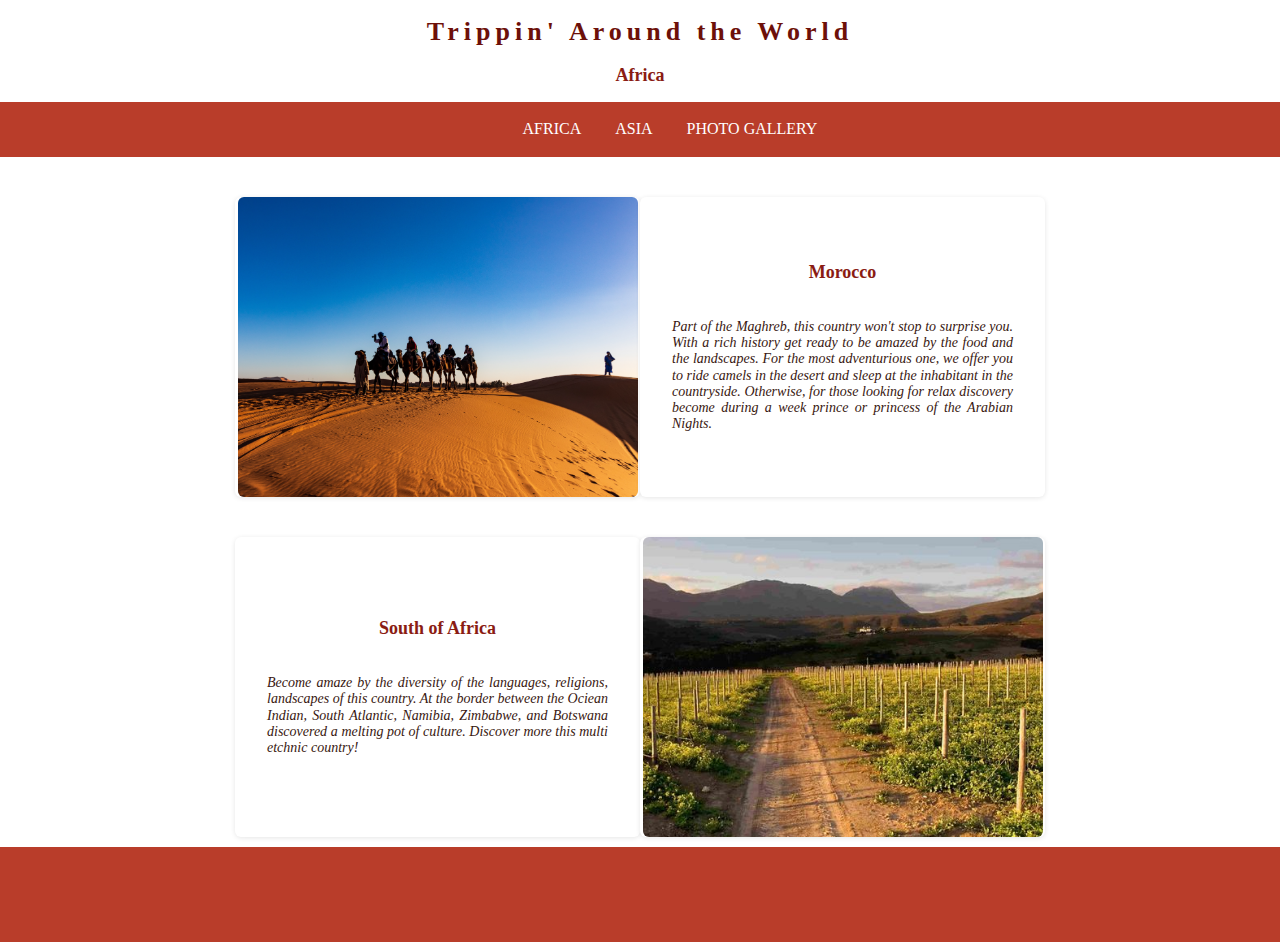
==== Africa.html @ 36d425b9 "Add files via upload" ====
<!DOCTYPE html>
<html>
  <head>
		<title>Trippin' Aroung the World
		</title>
		<meta name = "description" content="Trippin'">
		<meta charset = utf-8>
		<link rel="stylesheet" href="https://use.fontawesome.com/releases/v5.8.1/css/all.css" integrity="sha384-50oBUHEmvpQ+1lW4y57PTFmhCaXp0ML5d60M1M7uH2+nqUivzIebhndOJK28anvf" crossorigin="anonymous">
		<link rel="stylesheet" href="css/style.css">
  </head>

<body>
    <header>
      <h1 class="header-title" href="index.html">Trippin' Around the World</h1>
      <div class="header-subtitle">Africa</div>
    </header>

	<div class="card-sidebar navbar-icons">
		<ul>
			<li><a href="index.html"><i class="fas fa-home"></i></a></li>
			<li><a href="Africa.html">Africa</a></li>
			<li><a href="Asia.html">Asia</a></li>
			<li><a href="photo.html">Photo Gallery</a></li>
		</ul>
	</div>


	<div class="page-content">

			 <div class="container">

			    <div class="blocks">
			        <div class="block-line">
			            <div class="block">
			 				<img src="images/morocco.jpg" class="index block-image"></a>
			 			</div>
			 		<div class="block block-text home-block">
			 			<h3>Morocco</h3> 
			 			<h4> Part of the Maghreb, this country won't stop to surprise you. With a rich history get ready to be amazed by the food and the landscapes. For the most adventurious one, we offer you to ride camels in the desert and sleep at the inhabitant in the countryside. Otherwise, for those looking for relax discovery become during a week prince or princess of the Arabian Nights.</h4>
					</div>	 					 			
			 		</div>
			 	</div>

			    <div class="blocks">
			        <div class="block-line">
			 		<div class="block block-text home-block">
			 			<h3>South of Africa</h3>
			 			<h4>Become amaze by the diversity of the languages, religions, landscapes of this country. At the border between the Ociean Indian, South Atlantic, Namibia, Zimbabwe, and Botswana discovered a melting pot of culture. Discover more this multi etchnic country!</h4>
					</div>
					<div class="block">
			 				<img src="images/south_africa.jpg" class="index block-image"></a>
			 		</div>	 					 			
			 		</div>
			 	</div>	 	


 </div>
				<div id="piedpage" class = "card-sidebar navbar-icons">
					<ul class = "list-inline">
						<li>
							<a href="https://twitter.com/"> 
							<i class="fab fa-twitter fa-2x"></i>
							</a>
						</li>
					</ul>
				</div>
	
  </body>
  
</html>
---- css/style.css ----
/* Color & Fonts */

/* Importing Google fonts */
@import url("https://fonts.googleapis.com/css?family=Lora:400,700|Roboto:300,400,700");

/* Importing component files */
@import url("components/avatar.css");
@import url("components/banner.css");
@import url("components/button.css");
@import url("components/container.css");
@import url("components/media.css");

body {         
  background-color: F6F6F6; 
  line-height: 1.16;
  font-weight: lighter;
  margin: 0px auto
}
/*h1, h2, h3, h4 { 
  font-family: Lucida, serif;
  font-weight: lighter;
  flex-grow: 1;
  padding-left: 20px;
}*/

h1 {  
  color: white; 
  font-family: Lucida, serif;
  font-size: 60px;
  letter-spacing: 5px;
  text-align: center;
}

h2 {         
  color: #b93d2a; 
  font-family: Lucida, serif;
  font-weight: bold;
  font-size: 26px;
  text-align: justify;
}

h3 {         
  color: #8a1c13; 
  font-family: Lucida, serif;
  font-weight: bold;
  font-size: 18px;
  text-align: justify;
}

h4 {         
  color: #381710; 
  font-family: Lucida, serif;
  font-weight: lighter;
  font-style: italic;
  font-size: 14px;
  text-align: justify;
}

a {         
  text-decoration: none;
  color:#0089c9;
  transition: color 0.3s ease;
}
a:hover { 
  color:#381710;
}
p {         
  text-justify: justify;
  font-size: 14px;
  color:#828d99;
}

/*Header*/

header {
  text-align: center;
  margin-bottom: 1rem;
}

.header-title {
  color: #6d1009; 
  font-family: Lucida, serif;
  font-weight: bold;
  font-size: 26px;
  text-align: center;
}

.header-subtitle {
  color: #8a1c13; 
  font-family: Lucida, serif;
  font-weight: bold;
  font-size: 18px;
  text-align: center;
}

.center{
  text-align: center;
}
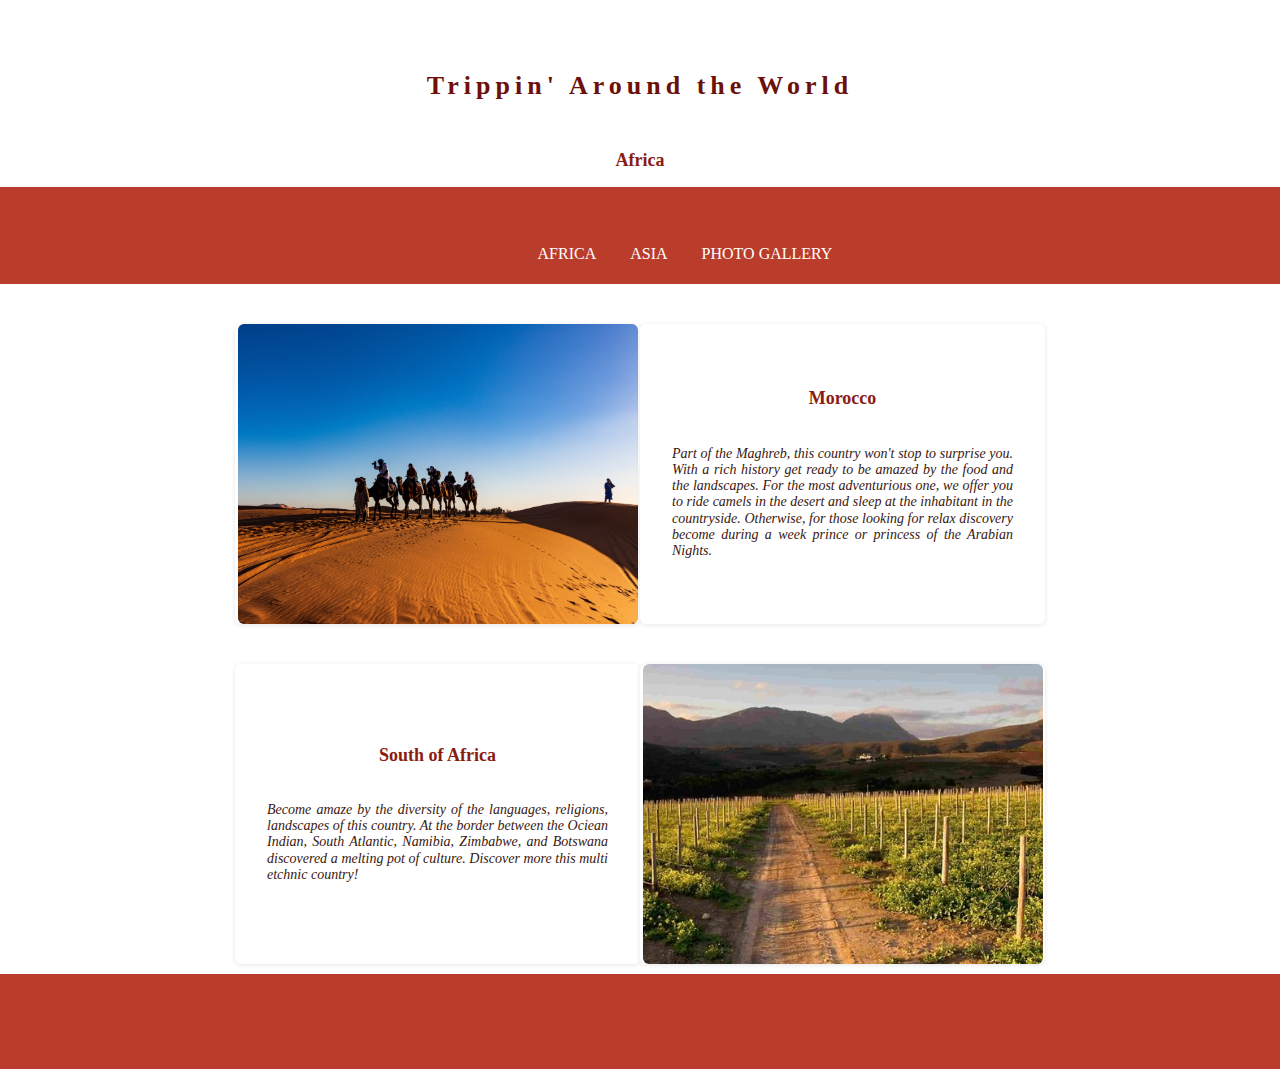
==== commit 8cce2058: "Add files via upload" ====
--- a/Africa.html
+++ b/Africa.html
@@ -11,13 +11,12 @@
 
 <body>
     <header>
-      <h1 class="header-title" href="index.html">Trippin' Around the World</h1>
+      <h1><a class="header-title" href="index.html">Trippin' Around the World</h1>
       <div class="header-subtitle">Africa</div>
     </header>
 
 	<div class="card-sidebar navbar-icons">
 		<ul>
-			<li><a href="index.html"><i class="fas fa-home"></i></a></li>
 			<li><a href="Africa.html">Africa</a></li>
 			<li><a href="Asia.html">Asia</a></li>
 			<li><a href="photo.html">Photo Gallery</a></li>
@@ -35,9 +34,9 @@
 			 				<img src="images/morocco.jpg" class="index block-image"></a>
 			 			</div>
 			 		<div class="block block-text home-block">
-			 			<h3>Morocco</h3> 
+			 			<h3>Morocco</h3>
 			 			<h4> Part of the Maghreb, this country won't stop to surprise you. With a rich history get ready to be amazed by the food and the landscapes. For the most adventurious one, we offer you to ride camels in the desert and sleep at the inhabitant in the countryside. Otherwise, for those looking for relax discovery become during a week prince or princess of the Arabian Nights.</h4>
-					</div>	 					 			
+					</div>
 			 		</div>
 			 	</div>
 
@@ -49,22 +48,22 @@
 					</div>
 					<div class="block">
 			 				<img src="images/south_africa.jpg" class="index block-image"></a>
-			 		</div>	 					 			
 			 		</div>
-			 	</div>	 	
+			 		</div>
+			 	</div>
 
 
  </div>
 				<div id="piedpage" class = "card-sidebar navbar-icons">
 					<ul class = "list-inline">
 						<li>
-							<a href="https://twitter.com/"> 
-							<i class="fab fa-twitter fa-2x"></i>
+							<a href="https://www.youtube.com/watch?v=lJ87yD_8u3U">
+							<i class="fab fa-youtube"></i>
 							</a>
 						</li>
 					</ul>
 				</div>
-	
+
   </body>
-  
-</html>+
+</html>
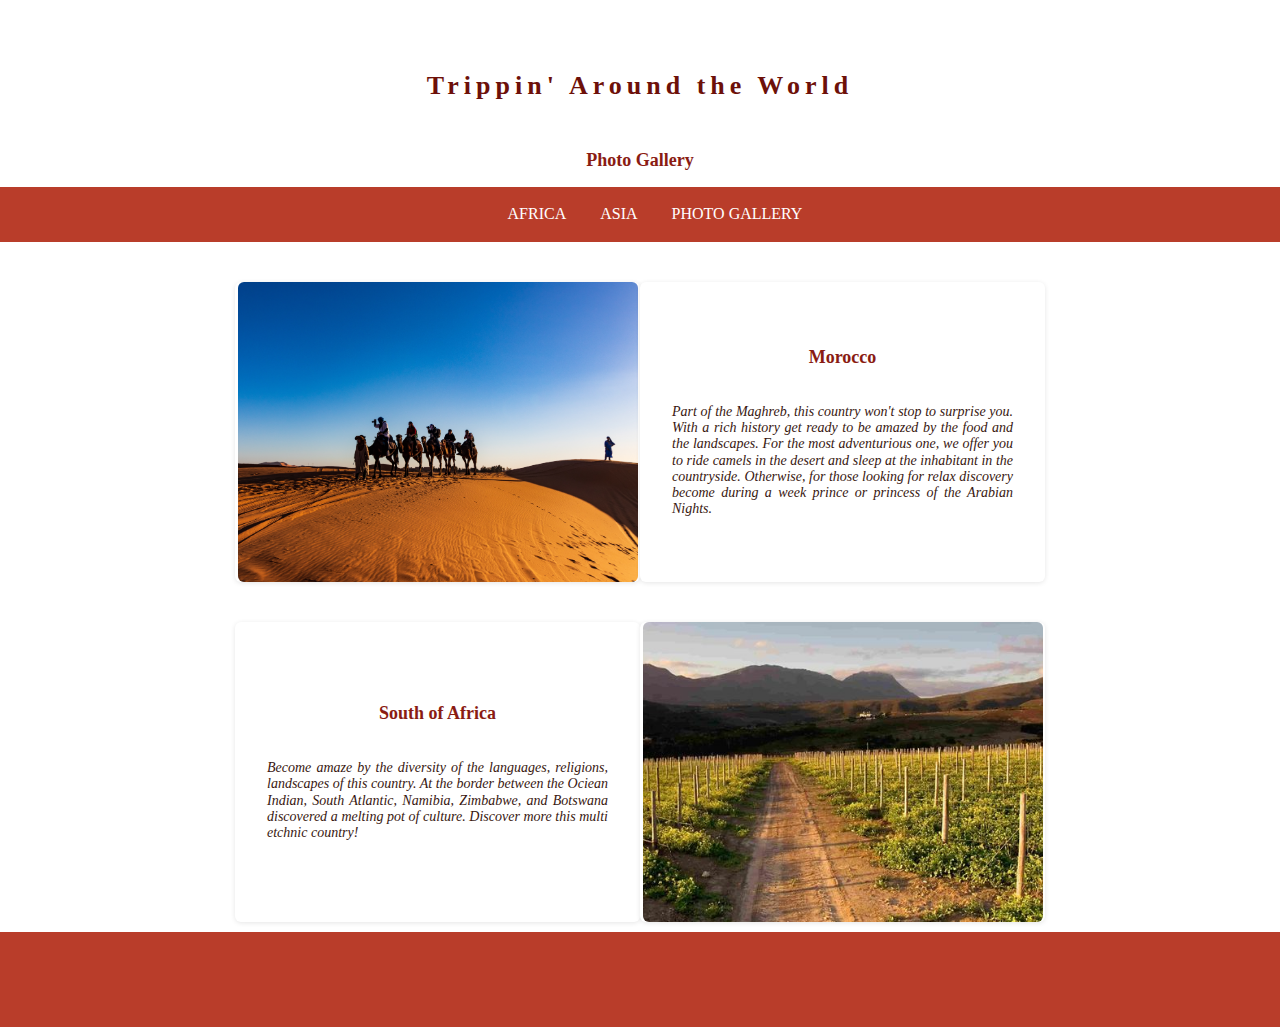
==== commit 85eb0d01: "Add files via upload" ====
--- a/Africa.html
+++ b/Africa.html
@@ -11,18 +11,19 @@
 
 <body>
     <header>
-      <h1><a class="header-title" href="index.html">Trippin' Around the World</h1>
-      <div class="header-subtitle">Africa</div>
+      <h1><a class="header-title" href="index.html">Trippin' Around the World</h1></a>
+      <div class="header-subtitle">Photo Gallery</div>
     </header>
 
-	<div class="card-sidebar navbar-icons">
-		<ul>
-			<li><a href="Africa.html">Africa</a></li>
-			<li><a href="Asia.html">Asia</a></li>
-			<li><a href="photo.html">Photo Gallery</a></li>
-		</ul>
-	</div>
+  <div class="card-sidebar navbar-icons">
+    <ul>
+      <li><a href="Africa.html">Africa</a></li>
+      <li><a href="Asia.html">Asia</a></li>
+      <li><a href="photo.html">Photo Gallery</a></li>
+    </ul>
+  </div>
 
+<div>
 
 	<div class="page-content">
 
